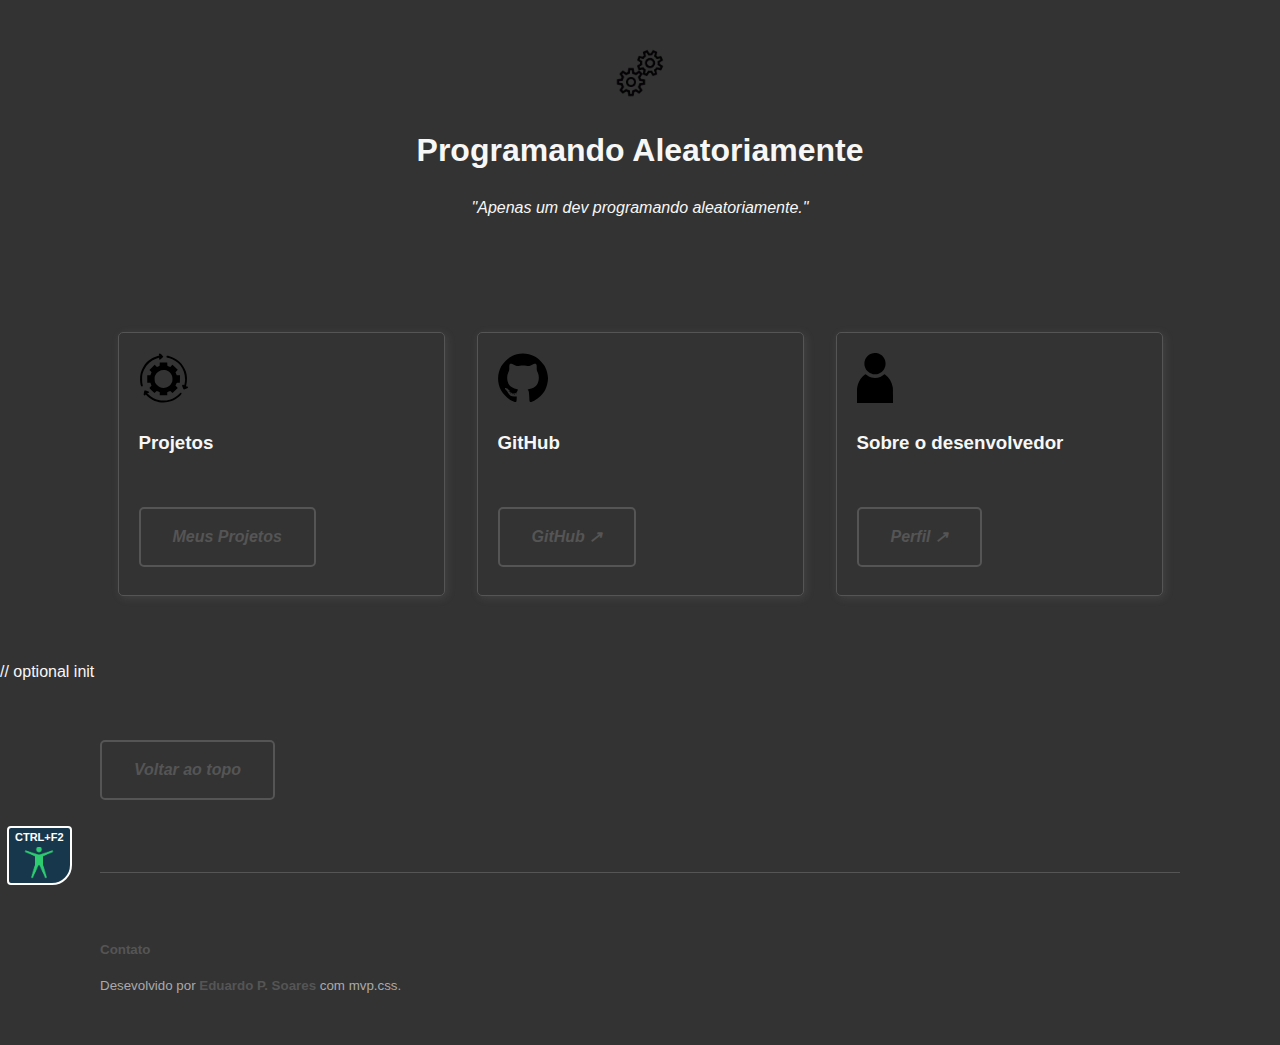
==== index.html @ 2992809f "IMPLEMENTANDO TOOLBAR DE ACESIBILIDADE" ====
<!DOCTYPE html>
<html lang="pt-br">

<head>
    <meta charset="utf-8">
    <title>Programando Aleatoriamente</title>
    <link rel="shortcut icon" href="image/favicon-16x16.png" type="image/png" sizes="16x16">
    <link rel="stylesheet" type="text/css" href="css/mvp.css">
    <meta name="viewport" content="width=device-width, initial-scale=1.0">
    <meta property="og:type" content="website">
    <meta property='og:title' content='Programando Aleatoriamente'/>
    <meta property='og:image' content='image/sumario-pr.png'/>
    <meta property='og:description' content='Apenas um dev programando aleatoriamente.'/>
    <meta property='og:url' content='https://programando-aleatoriamente.github.io/'/>

</head>

<body>
    
    <header>
        <a href="#" style="--hover-brightness: 1;"><img class ="logo" alt="logo" src="image/logo.gif"></a>
        <h1>Programando Aleatoriamente </h1>
        <i>"Apenas um dev programando aleatoriamente."</i>
    </header>
    
    <main>
    <section>
    <aside>
        <img class="imgsv" src="image/gear-project.svg">
        <h3>Projetos</h3>
        <br>
        <a href="pages/projetos.html"><i>Meus Projetos</i></a>
    </aside>
    <aside>
        <img class="imgsv" src="image/github-mark.svg">
        <h3>GitHub</h3>
        <br>
        <a href="https://github.com/programando-aleatoriamente/" target="__blank"><i>GitHub &nearr;</i></a>
    </aside>
    <aside>
        <img class="imgsv" src="image/person.svg">
        <h3>Sobre o desenvolvedor</h3>
        <br>
        <a href="http://dev.eduardops.name/" target="blank_"><i>Perfil &nearr;</i></a>
    </aside>
    </section>
    </main>
    <div vw class="enabled">
        <div vw-access-button class="active"></div>
        <div vw-plugin-wrapper>
          <div class="vw-plugin-top-wrapper"></div>
        </div>
      </div>
      <script src="https://vlibras.gov.br/app/vlibras-plugin.js"></script>
      <script>
        new window.VLibras.Widget('https://vlibras.gov.br/app');
      </script>
      <script src="/js/acc_toolbar.js"></script>
      // optional init
      <script>
        window.onload = function() {
          window.micAccessTool = new MicAccessTool({
            link: 'http://your-awesome-website.com/your-accessibility-declaration.pdf',
            contact: 'mailto:your-mail@your-awesome-website.com',
            buttonPosition: 
            forceLang: 'pt-BR'
          });
        }
      </script>
      


    <footer>
        <a href="#"><i>Voltar ao topo</i></a>
        <hr>

        <p>
            <small><a href="https://www.linkedin.com/in/eduardo-pereira-soares" target="_blank">Contato</a></small>
        </p>
        <small>Desevolvido por <a href="https://www.linkedin.com/in/eduardo-pereira-soares" target="_blank">Eduardo P. Soares</a> com mvp.css.</small>
    </footer>
</body>

</html>
---- css/mvp.css ----
/* MVP.css v1.7.4 - https://github.com/andybrewer/mvp */

:root {
    --border-radius: 5px;
    --box-shadow: 2px 2px 10px;
    --color: #555;
    --color-accent: #0097fc4f;
    --color-bg: #333;
    --color-bg-secondary: #555;
    --color-secondary: #e20de9;
    --color-secondary-accent: #e20de94f;
    --color-shadow: #bbbbbb20;
    --color-text: #f7f7f7;
    --color-text-secondary: #aaa;
    --font-family: -apple-system, BlinkMacSystemFont, "Segoe UI", Roboto, Oxygen-Sans, Ubuntu, Cantarell, "Helvetica Neue", sans-serif;
    --hover-brightness: 1.2;
    --justify-important: center;
    --justify-normal: left;
    --line-height: 1.5;
    --width-card: 285px;
    --width-card-medium: 460px;
    --width-card-wide: 800px;
    --width-content: 1080px;
}

/*
@media (prefers-color-scheme: dark) {
    :root {
        --color: #0097fc;
        --color-accent: #0097fc4f;
        --color-bg: #333;
        --color-bg-secondary: #555;
        --color-secondary: #e20de9;
        --color-secondary-accent: #e20de94f;
        --color-shadow: #bbbbbb20;
        --color-text: #f7f7f7;
        --color-text-secondary: #aaa;
    }
}
*/

/* Layout */
article aside {
    background: var(--color-secondary-accent);
    border-left: 4px solid var(--color-secondary);
    padding: 0.01rem 0.8rem;
}

body {
    background: var(--color-bg);
    color: var(--color-text);
    font-family: var(--font-family);
    line-height: var(--line-height);
    margin: 0;
    overflow-x: hidden;
    padding: 0;
}

footer,
header,
main {
    margin: 0 auto;
    max-width: var(--width-content);
    padding: 3rem 1rem;
}

hr {
    background-color: var(--color-bg-secondary);
    border: none;
    height: 1px;
    margin: 4rem 0;
    width: 100%;
}

section {
    display: flex;
    flex-wrap: wrap;
    justify-content: var(--justify-important);
}

section img{
    max-width: 100%;
    height: 50px;
}

article img {
    max-width: 100%;
}

section pre {
    overflow: auto;
}

section aside {
    border: 1px solid var(--color-bg-secondary);
    border-radius: var(--border-radius);
    box-shadow: var(--box-shadow) var(--color-shadow);
    margin: 1rem;
    padding: 1.25rem;
    width: var(--width-card);
}

section aside:hover {
    box-shadow: var(--box-shadow) var(--color-bg-secondary);
}

[hidden] {
    display: none;
}

/* Headers */
article header,
div header,
main header {
    padding-top: 0;
}

header {
    text-align: var(--justify-important);
}

header a b,
header a em,
header a i,
header a strong {
    margin-left: 0.5rem;
    margin-right: 0.5rem;
}

header nav img {
    margin: 1rem 0;
}

section header {
    padding-top: 0;
    width: 100%;
}

/* Nav */
nav {
    align-items: center;
    display: flex;
    font-weight: bold;
    justify-content: space-between;
    margin-bottom: 7rem;
}

nav ul {
    list-style: none;
    padding: 0;
}

nav ul li {
    display: inline-block;
    margin: 0 0.5rem;
    position: relative;
    text-align: left;
}

/* Nav Dropdown */
nav ul li:hover ul {
    display: block;
}

nav ul li ul {
    background: var(--color-bg);
    border: 1px solid var(--color-bg-secondary);
    border-radius: var(--border-radius);
    box-shadow: var(--box-shadow) var(--color-shadow);
    display: none;
    height: auto;
    left: -2px;
    padding: .5rem 1rem;
    position: absolute;
    top: 1.7rem;
    white-space: nowrap;
    width: auto;
    z-index: 1;
}

nav ul li ul::before {
    /* fill gap above to make mousing over them easier */
    content: "";
    position: absolute;
    left: 0;
    right: 0;
    top: -0.5rem;
    height: 0.5rem;
}

nav ul li ul li,
nav ul li ul li a {
    display: block;
}

/* Typography */
code,
samp {
    background-color: var(--color-accent);
    border-radius: var(--border-radius);
    color: var(--color-text);
    display: inline-block;
    margin: 0 0.1rem;
    padding: 0 0.5rem;
}

details {
    margin: 1.3rem 0;
}

details summary {
    font-weight: bold;
    cursor: pointer;
}

h1,
h2,
h3,
h4,
h5,
h6 {
    line-height: var(--line-height);
}

mark {
    padding: 0.1rem;
}

ol li,
ul li {
    padding: 0.2rem 0;
}

p {
    margin: 0.75rem 0;
    padding: 0;
}

pre {
    margin: 1rem 0;
    max-width: var(--width-card-wide);
    padding: 1rem 0;
}

pre code,
pre samp {
    display: block;
    max-width: var(--width-card-wide);
    padding: 0.5rem 2rem;
    white-space: pre-wrap;
}

small {
    color: var(--color-text-secondary);
}

sup {
    background-color: var(--color-secondary);
    border-radius: var(--border-radius);
    color: var(--color-bg);
    font-size: xx-small;
    font-weight: bold;
    margin: 0.2rem;
    padding: 0.2rem 0.3rem;
    position: relative;
    top: -2px;
}

/* Links */
a {
    color: var(--color);
    display: inline-block;
    font-weight: bold;
    text-decoration: none;
}

a:hover {
    filter: brightness(var(--hover-brightness));
    text-decoration: underline;
}

a b,
a em,
a i,
a strong,
button {
    border-radius: var(--border-radius);
    display: inline-block;
    font-size: medium;
    font-weight: bold;
    line-height: var(--line-height);
    margin: 0.5rem 0;
    padding: 1rem 2rem;
}

button {
    font-family: var(--font-family);
}

button:hover {
    cursor: pointer;
    filter: brightness(var(--hover-brightness));
}

a b,
a strong,
button {
    background-color: var(--color);
    border: 2px solid var(--color);
    color: var(--color-bg);
}

a em,
a i {
    border: 2px solid var(--color);
    border-radius: var(--border-radius);
    color: var(--color);
    display: inline-block;
    padding: 1rem 2rem;
}

article aside a {
    color: var(--color-secondary);
}

/* Images */
figure {
    margin: 0;
    padding: 0;
}

figure img {
    max-width: 100%;
}

figure figcaption {
    color: var(--color-text-secondary);
}

/* Forms */

button:disabled,
input:disabled {
    background: var(--color-bg-secondary);
    border-color: var(--color-bg-secondary);
    color: var(--color-text-secondary);
    cursor: not-allowed;
}

button[disabled]:hover {
    filter: none;
}

form {
    border: 1px solid var(--color-bg-secondary);
    border-radius: var(--border-radius);
    box-shadow: var(--box-shadow) var(--color-shadow);
    display: block;
    max-width: var(--width-card-wide);
    min-width: var(--width-card);
    padding: 1.5rem;
    text-align: var(--justify-normal);
}

form header {
    margin: 1.5rem 0;
    padding: 1.5rem 0;
}

input,
label,
select,
textarea {
    display: block;
    font-size: inherit;
    max-width: var(--width-card-wide);
}

input[type="checkbox"],
input[type="radio"] {
    display: inline-block;
}

input[type="checkbox"]+label,
input[type="radio"]+label {
    display: inline-block;
    font-weight: normal;
    position: relative;
    top: 1px;
}

input,
select,
textarea {
    border: 1px solid var(--color-bg-secondary);
    border-radius: var(--border-radius);
    margin-bottom: 1rem;
    padding: 0.4rem 0.8rem;
}

input[readonly],
textarea[readonly] {
    background-color: var(--color-bg-secondary);
}

label {
    font-weight: bold;
    margin-bottom: 0.2rem;
}

/* Tables */
table {
    border: 1px solid var(--color-bg-secondary);
    border-radius: var(--border-radius);
    border-spacing: 0;
    display: inline-block;
    max-width: 100%;
    overflow-x: auto;
    padding: 0;
    white-space: nowrap;
}

table td,
table th,
table tr {
    padding: 0.4rem 0.8rem;
    text-align: var(--justify-important);
}

table thead {
    background-color: var(--color);
    border-collapse: collapse;
    border-radius: var(--border-radius);
    color: var(--color-bg);
    margin: 0;
    padding: 0;
}

table thead th:first-child {
    border-top-left-radius: var(--border-radius);
}

table thead th:last-child {
    border-top-right-radius: var(--border-radius);
}

table thead th:first-child,
table tr td:first-child {
    text-align: var(--justify-normal);
}

table tr:nth-child(even) {
    background-color: var(--color-accent);
}

/* Quotes */
blockquote {
    display: block;
    font-size: x-large;
    line-height: var(--line-height);
    margin: 1rem auto;
    max-width: var(--width-card-medium);
    padding: 1.5rem 1rem;
    text-align: var(--justify-important);
}

blockquote footer {
    color: var(--color-text-secondary);
    display: block;
    font-size: small;
    line-height: var(--line-height);
    padding: 1.5rem 0;
}

/*custom*/

.logo{
    width: 50px;
}

.imgsv{
    height: 50px;
}
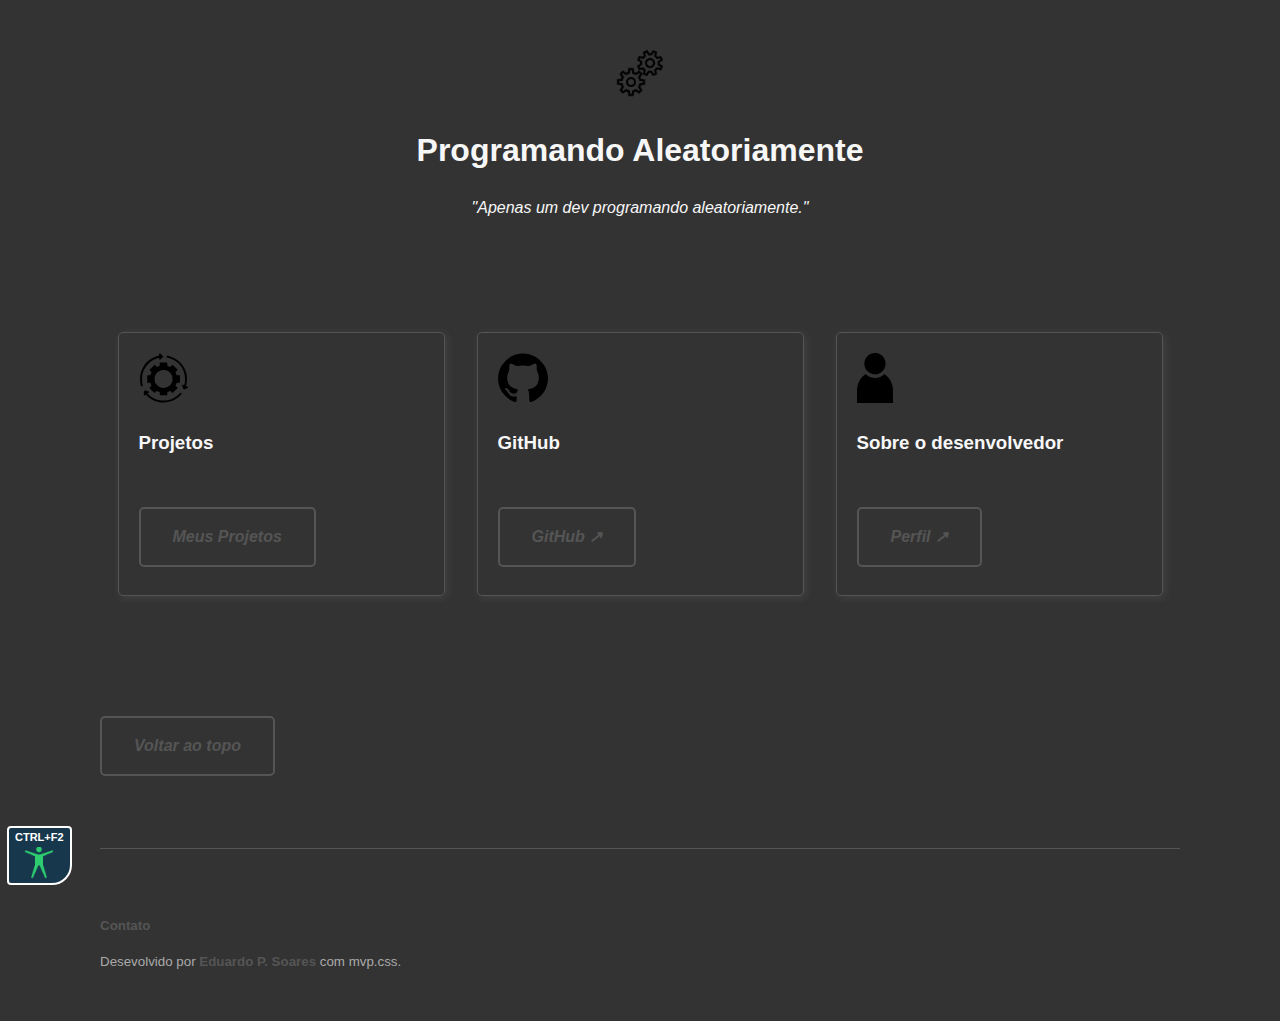
==== commit 26a4f191: "coreção" ====
--- a/index.html
+++ b/index.html
@@ -55,9 +55,7 @@
       <script>
         new window.VLibras.Widget('https://vlibras.gov.br/app');
       </script>
-      <script src="/js/acc_toolbar.js"></script>
-      // optional init
-      <script>
+      <script src="/js/acc_toolbar.js">
         window.onload = function() {
           window.micAccessTool = new MicAccessTool({
             link: 'http://your-awesome-website.com/your-accessibility-declaration.pdf',
